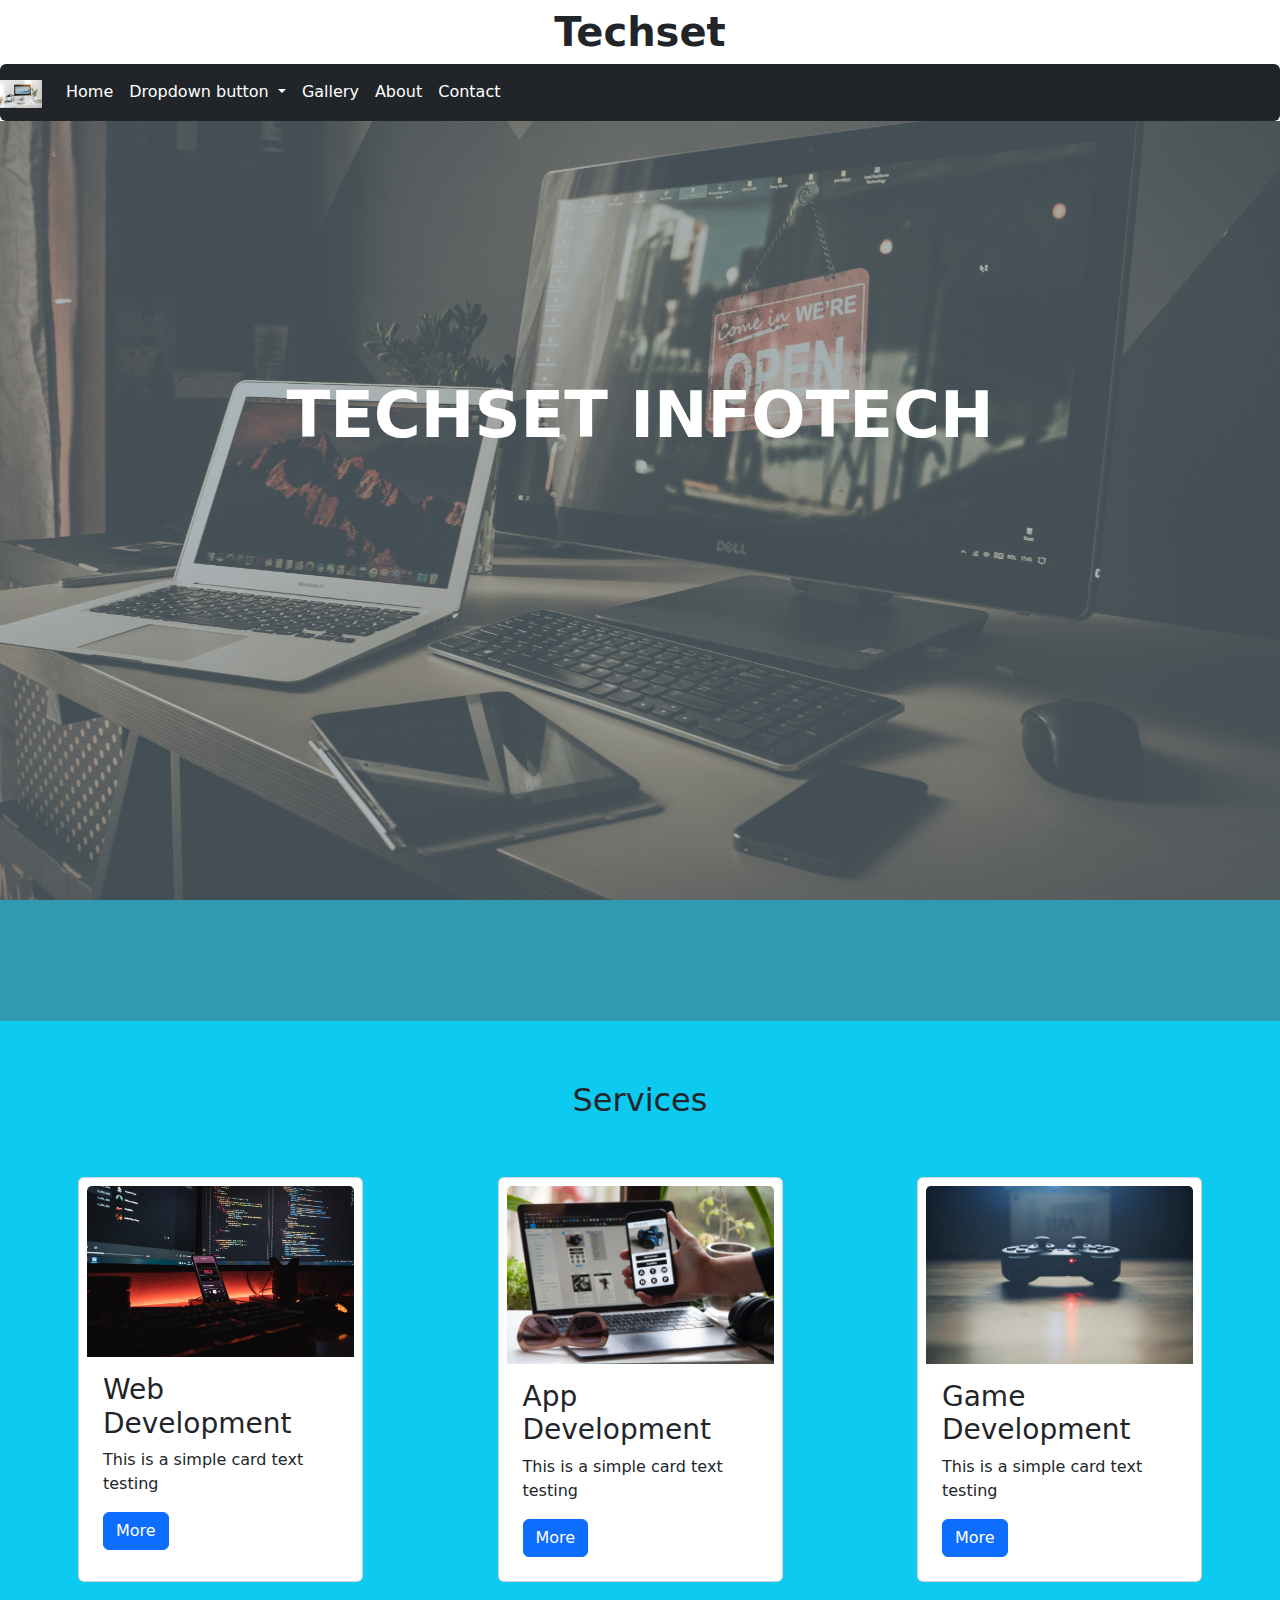
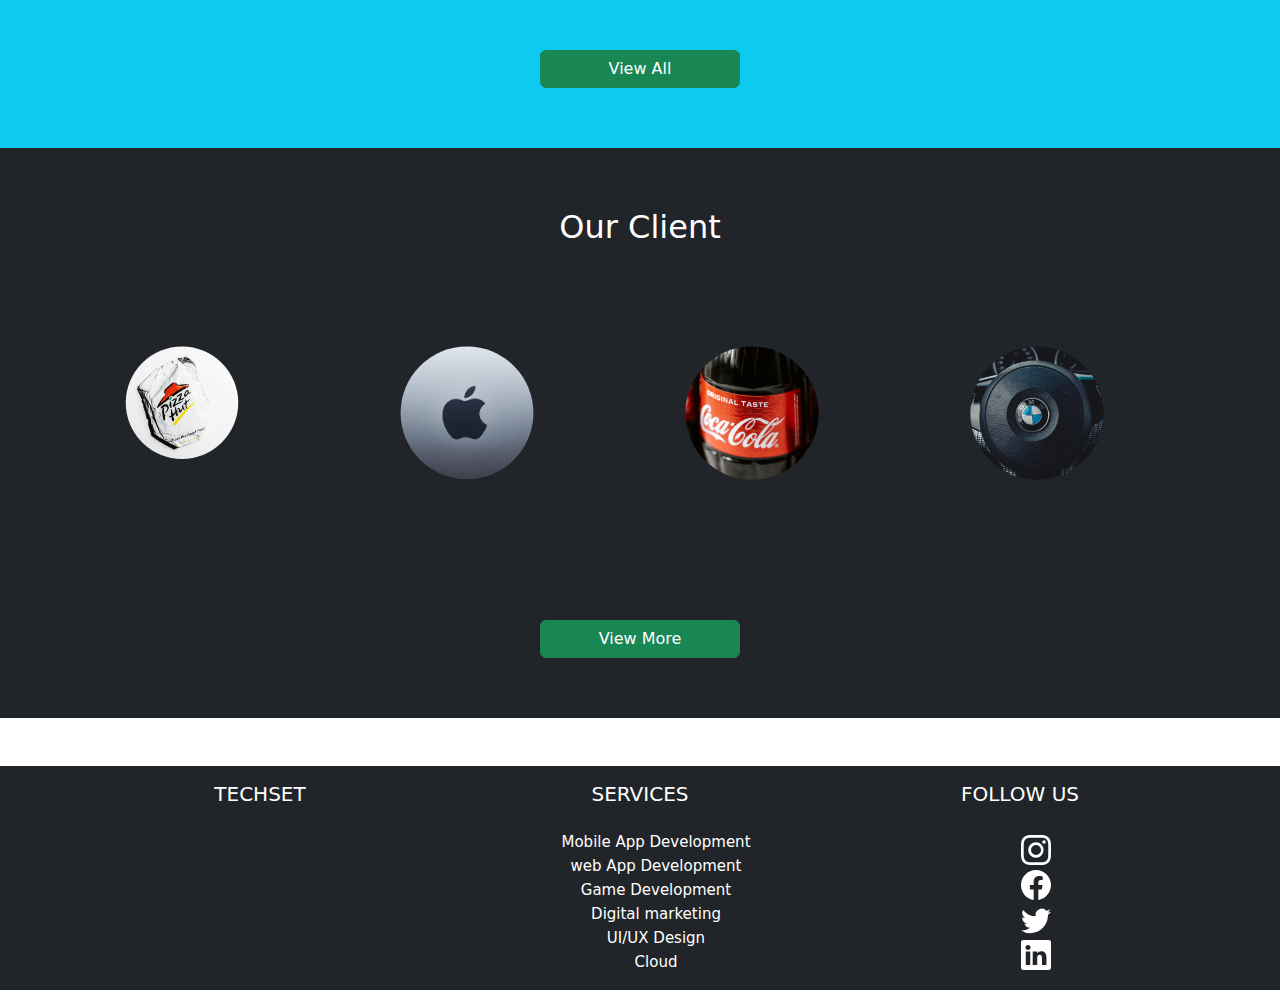
==== bootstraptask/index/index.html @ d774459c "Add files via upload" ====
<!DOCTYPE html>
<html lang="en">
<head>
  <title>TechSet</title>
  <meta charset="utf-8">
  <meta name="viewport" content="width=device-width, initial-scale=1">
 
  <link href="https://cdn.jsdelivr.net/npm/bootstrap@5.0.2/dist/css/bootstrap.min.css" rel="stylesheet">
  <script src="https://cdn.jsdelivr.net/npm/bootstrap@5.0.2/dist/js/bootstrap.bundle.min.js"></script>
  <link rel="stylesheet" href="../css/style.css">
 

 
</head>
<body>



<section>
    <h1 class="m-2">
        Techset
    </h1>
</section>
 
    <nav class="navbar navbar-expand-sm navbar-dark bg-dark sticky-top">
        
            <a href="#" class="navbar-brand">
                <img src="../images/1.jpg" height="28" alt="CoolBrand">
            </a>
           
            <button type="button" class="navbar-toggler" data-bs-toggle="collapse" data-bs-target="#navbarCollapse">
                <span class="navbar-toggler-icon"></span>
            </button>
            <div class="collapse navbar-collapse" id="navbarCollapse">
                <div class="navbar-nav">
                    <a href="../index/index.html" class="nav-item nav-link text-white">Home</a>
                    <div class="dropdown nav-item nav-link">
                      <a class="dropdown-toggle" id="dropdownbtn" data-bs-toggle="dropdown" aria-expanded="false">
                        Dropdown button
                      </a>
                      <ul class="dropdown-menu" aria-labelledby="dropdownMenuButton1">
                        <li><a class="dropdown-item" href="../index/mobileapp.html">Mobile App Development</a></li>
                        <li><a class="dropdown-item" href="../index/webdevelopment.html">Web App Development</a></li>
                        <li><a class="dropdown-item" href="../index/gamedev.html">Game Development</a></li>
                        <li><a class="dropdown-item" href="#">UI/U</a></li>
                        <li><a class="dropdown-item" href="#">Game Development</a></li>
                      </ul>
                    </div>
                    <a href="#" class="nav-item nav-link text-white">Gallery</a>
                    <a href="../index/about.html" class="nav-item nav-link text-white">About</a>
                    <a href="../index/contact.html" class="nav-item nav-link text-white">Contact</a>
                </div>
           
                <!-- <div class="navbar-nav ms-auto">
                    <a href="../index/login.html" class="nav-item nav-link login">Login</a>
                </div> -->
          
  
    </nav>
    <section class="bg-info">
      <div class="overlay"></div>
      <div class="imgs">
        
        <p class="display-3 text-white">Techset Infotech</p>
       
      </div>
   
      <!-- card section -->

<div class="container">
   <h2>Services</h2>
    <div class="row">
         <div class="col-md-3 col-sm-4 card p-2 m-2">
             <img src="../images/web.jpg" class="card-img-top">
             <div class="card-body">
             <h3 class="card-title">Web Development</h3>
             <p class="card-text">This is a simple card text testing</p>
             <a href="../index/webdevelopment.html" class="btn btn-primary">More</a>
            </div>
         </div>
         <div class="col-md-3 col-sm-4 card p-2 m-2">
            <img src="../images/app.jpg" class="card-img-top">
            <div class="card-body">
            <h3 class="card-title">App Development</h3>
            <p class="card-text">This is a simple card text testing</p>
            <a href="../index/mobileapp.html" class="btn btn-primary">More</a>
         </div>
         </div>
         <div class="col-md-3  col-sm-4 card p-2 m-2">
            <img src="../images/game.jpg" class="card-img-top">
            <div class="card-body">
            <h3 class="card-title">Game Development</h3>
            <p class="card-text">This is a simple card text testing</p>
            <a href="#" class="btn btn-primary">More</a>
         </div>
         </div>
    </div>
   <a href="#" class="btn btn-success">View All</a>
</div>



</section>

<section class="bg-dark"> 
<h2 class="text-white">Our Client</h2>
<div class="container">
  <div class="row">
  <div class="col">
    <div class="card-body">
<img class="image12 card-img-top" src="../images/pizzahut.jpg">
   
</div>
</div>
<div class="col">
  <img class="image12" src="../images/apple.jpg">
  </div>
  <div class="col">
    <img class="image12" src="../images/cocacola.jpg">
    </div>
    <div class="col">
      <img class="image12" src="../images/bmw.jpg">
      </div>
    </div>
</div>

<a class="btn btn-success">View More</a>
</section>

<footer class="bg-dark text-white mb-1 mt-5">
 <div class="container text-center text-md-left">
   <div class="row text-center text-md-left">
     <div class="col-md-3 col-lg-3 col-xl-3 mx-auto mt-3">
       <h5 class="text-uppercase mb-4">techset</h5>
       

     </div>
     <div class="col-sm-6 col-lg-3 col-md-4 mx-auto mt-3">
      <h5 class="text-uppercase mb-4">Services</h5>
        <ul>
          <li>
            <a href="#">Mobile App Development</a>
          </li>
          <li>
            <a href="#">web App Development</a>
          </li>
          <li>
            <a href="#">Game Development</a>
          </li>
          <li>
            <a href="#">Digital marketing</a>
          </li>
          <li>
            <a href="#">UI/UX Design</a>
          </li>
          <li>
            <a href="#">Cloud</a>
          </li>
        </ul>
     </div>

     <div class="col-sm-6 col-lg-3 col-md-4 mx-auto mt-3">
      <h5 class="text-uppercase mb-4">Follow us</h5>

      <ul>
        <li><a href="#"><svg xmlns="http://www.w3.org/2000/svg" width="30" height="30" fill="currentColor" class="bi bi-instagram" viewBox="0 0 16 16">
          <path d="M8 0C5.829 0 5.556.01 4.703.048 3.85.088 3.269.222 2.76.42a3.917 3.917 0 0 0-1.417.923A3.927 3.927 0 0 0 .42 2.76C.222 3.268.087 3.85.048 4.7.01 5.555 0 5.827 0 8.001c0 2.172.01 2.444.048 3.297.04.852.174 1.433.372 1.942.205.526.478.972.923 1.417.444.445.89.719 1.416.923.51.198 1.09.333 1.942.372C5.555 15.99 5.827 16 8 16s2.444-.01 3.298-.048c.851-.04 1.434-.174 1.943-.372a3.916 3.916 0 0 0 1.416-.923c.445-.445.718-.891.923-1.417.197-.509.332-1.09.372-1.942C15.99 10.445 16 10.173 16 8s-.01-2.445-.048-3.299c-.04-.851-.175-1.433-.372-1.941a3.926 3.926 0 0 0-.923-1.417A3.911 3.911 0 0 0 13.24.42c-.51-.198-1.092-.333-1.943-.372C10.443.01 10.172 0 7.998 0h.003zm-.717 1.442h.718c2.136 0 2.389.007 3.232.046.78.035 1.204.166 1.486.275.373.145.64.319.92.599.28.28.453.546.598.92.11.281.24.705.275 1.485.039.843.047 1.096.047 3.231s-.008 2.389-.047 3.232c-.035.78-.166 1.203-.275 1.485a2.47 2.47 0 0 1-.599.919c-.28.28-.546.453-.92.598-.28.11-.704.24-1.485.276-.843.038-1.096.047-3.232.047s-2.39-.009-3.233-.047c-.78-.036-1.203-.166-1.485-.276a2.478 2.478 0 0 1-.92-.598 2.48 2.48 0 0 1-.6-.92c-.109-.281-.24-.705-.275-1.485-.038-.843-.046-1.096-.046-3.233 0-2.136.008-2.388.046-3.231.036-.78.166-1.204.276-1.486.145-.373.319-.64.599-.92.28-.28.546-.453.92-.598.282-.11.705-.24 1.485-.276.738-.034 1.024-.044 2.515-.045v.002zm4.988 1.328a.96.96 0 1 0 0 1.92.96.96 0 0 0 0-1.92zm-4.27 1.122a4.109 4.109 0 1 0 0 8.217 4.109 4.109 0 0 0 0-8.217zm0 1.441a2.667 2.667 0 1 1 0 5.334 2.667 2.667 0 0 1 0-5.334z"/>
        </svg></a></li>

        <li><a href="#"><svg xmlns="http://www.w3.org/2000/svg" width="30" height="30" fill="currentColor" class="bi bi-facebook" viewBox="0 0 16 16">
          <path d="M16 8.049c0-4.446-3.582-8.05-8-8.05C3.58 0-.002 3.603-.002 8.05c0 4.017 2.926 7.347 6.75 7.951v-5.625h-2.03V8.05H6.75V6.275c0-2.017 1.195-3.131 3.022-3.131.876 0 1.791.157 1.791.157v1.98h-1.009c-.993 0-1.303.621-1.303 1.258v1.51h2.218l-.354 2.326H9.25V16c3.824-.604 6.75-3.934 6.75-7.951z"/>
        </svg></a></li>

      <li><a href="#"><svg xmlns="http://www.w3.org/2000/svg" width="30" height="30" fill="currentColor" class="bi bi-twitter" viewBox="0 0 16 16">
        <path d="M5.026 15c6.038 0 9.341-5.003 9.341-9.334 0-.14 0-.282-.006-.422A6.685 6.685 0 0 0 16 3.542a6.658 6.658 0 0 1-1.889.518 3.301 3.301 0 0 0 1.447-1.817 6.533 6.533 0 0 1-2.087.793A3.286 3.286 0 0 0 7.875 6.03a9.325 9.325 0 0 1-6.767-3.429 3.289 3.289 0 0 0 1.018 4.382A3.323 3.323 0 0 1 .64 6.575v.045a3.288 3.288 0 0 0 2.632 3.218 3.203 3.203 0 0 1-.865.115 3.23 3.23 0 0 1-.614-.057 3.283 3.283 0 0 0 3.067 2.277A6.588 6.588 0 0 1 .78 13.58a6.32 6.32 0 0 1-.78-.045A9.344 9.344 0 0 0 5.026 15z"/>
      </svg></a></li>
      <li>
        <a href="#"><svg xmlns="http://www.w3.org/2000/svg" width="30" height="30" fill="currentColor" class="bi bi-linkedin" viewBox="0 0 16 16">
          <path d="M0 1.146C0 .513.526 0 1.175 0h13.65C15.474 0 16 .513 16 1.146v13.708c0 .633-.526 1.146-1.175 1.146H1.175C.526 16 0 15.487 0 14.854V1.146zm4.943 12.248V6.169H2.542v7.225h2.401zm-1.2-8.212c.837 0 1.358-.554 1.358-1.248-.015-.709-.52-1.248-1.342-1.248-.822 0-1.359.54-1.359 1.248 0 .694.521 1.248 1.327 1.248h.016zm4.908 8.212V9.359c0-.216.016-.432.08-.586.173-.431.568-.878 1.232-.878.869 0 1.216.662 1.216 1.634v3.865h2.401V9.25c0-2.22-1.184-3.252-2.764-3.252-1.274 0-1.845.7-2.165 1.193v.025h-.016a5.54 5.54 0 0 1 .016-.025V6.169h-2.4c.03.678 0 7.225 0 7.225h2.4z"/>
        </svg></a>
      </li>
      </ul>
     </div>
   </div>
 </div>
</footer>
</body>
</html>
---- bootstraptask/css/style.css ----
/* Navigation bar */
/* nav ul li
 {
 	
 	display: inline-block;
 	line-height: 80px;	
 	padding: 10px 18px;
 }   */
 /* for all section */
section{
    overflow: hidden;
}
/* navigation */
.navbar
{
    border-radius: 6px;
}
a#dropdownbtn
{
    text-decoration: none;
    color: white;
}

/* page main section banner */
.banner
{
    background: #28677c;
    opacity: 1;   
    width: 100%;
    height: 200px;

}
.banner p
{
    position: relative;
      text-align: center;
      padding: 40px;     
      opacity: 1;
      text-transform: uppercase;
      font-weight: 600;
}

/* mobile app page */
img.icon
{
    width: 250px;
    height: 250px;
   margin-left: 60px;
   margin-top: 100px;
}

/* card image hover zoom */
.zoom{
    overflow: hidden;
}
.zoom img{
    transition: all 1.2s ease;

}
.zoom:hover img{
    transform: scale(1.1);
}

/* main section main page */


 
 .overlay {
        background: #536976;
        opacity: 0.5;
        position: absolute;
       
        width: 100%;
        height: 100%;
    
}
.imgs
{
    background:url(../images/2.jpg);
    background-size: cover;
    height: 100vh;
    background-attachment: fixed;
}
.imgs p{
    position: relative;
      text-align: center;
      padding-top: 4em;
      opacity: 1;
      text-transform: uppercase;
      font-weight: 600;
 }
 
div .row
{
    justify-content: space-between;
}

/* pages section */


/* section-1 */
.sec-1
{
    margin-top: 0;
}
h2{
    text-align: center;
    margin-top:60px;
    margin-bottom:50px;
    
}
 .btn.btn-success{
      
    display: block;
    width: 200px; 
    margin: auto;
   margin-top: 60px;  
   margin-bottom: 60px;
   text-decoration: none;
}

/* section-2 */
h2.text-white
{
    text-align: center;
    margin-top: 60px;
}

/* client */
.logo
{
    background: #000000;
    width: 100px;
    height: 100px;
    border-radius: 50%;
 
}

.image12
{
    width: 200px;
    clip-path: circle();
    margin-top: 50px;
    margin-bottom: 80px;
}
/* Gallery */
img .img-thumbnail
{
    margin: 10px;
}

/* login form */
h1
{
    text-align: center;
    margin-bottom: 50px;
    font-weight: 600;
}

/* contact page */

textarea{
height:120px;
}

div.form-group .btn{
    margin-top: 10px;
    width:20%;
    font-size: large;
}
/* footer start */
footer div ul 
{
    list-style: none;
    
}
footer div ul li a
{
    text-decoration: none;
    color: #ffffff;
    font-size: 15px;
}
footer div ul li a svg
{
    margin-top: 5px;
}

/* All media query */

@media(max-width:574px)
{
  div .row{
   margin:0px;
  }
}
@media(max-width:466px)
{
  .head1 a
 {
     padding: 10px;
 }
}
@media(min-width:730px)
{
 .contactlogo
 {
  width:50%
 }
}
@media(min-width:)
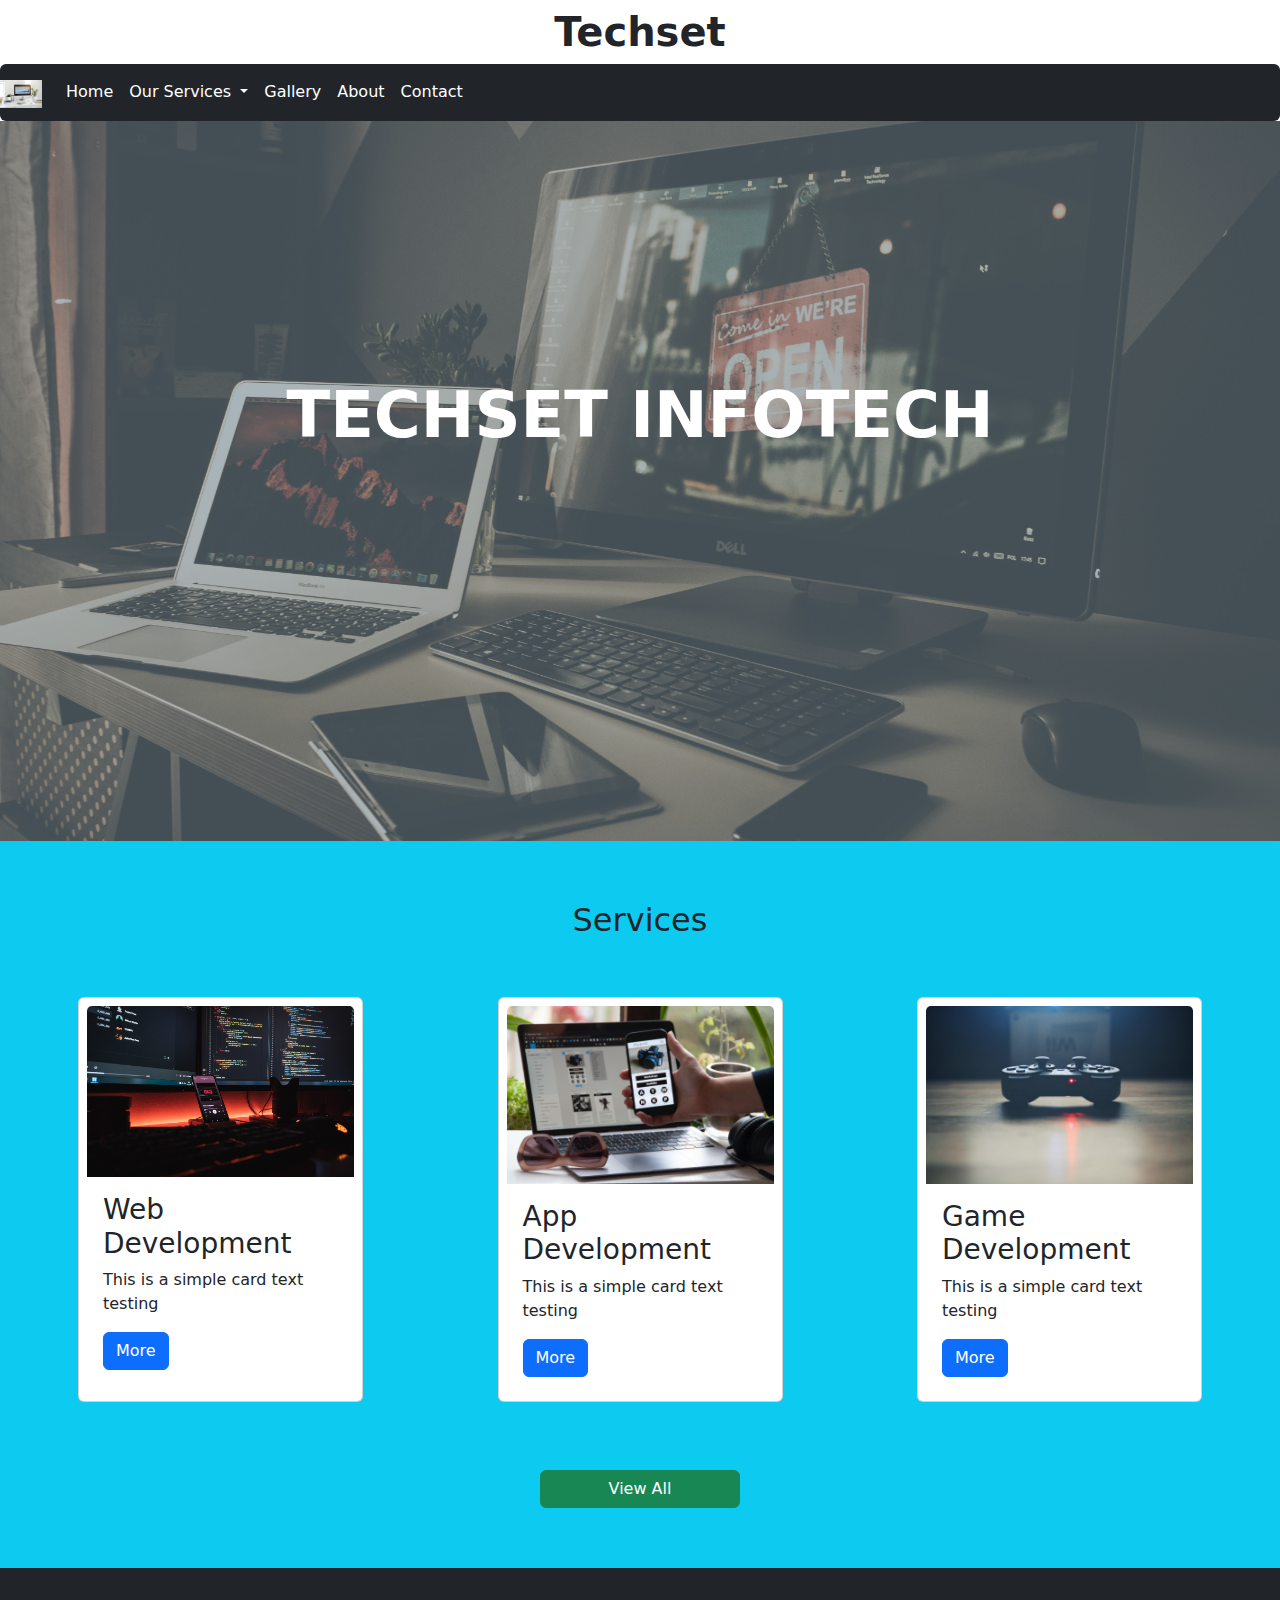
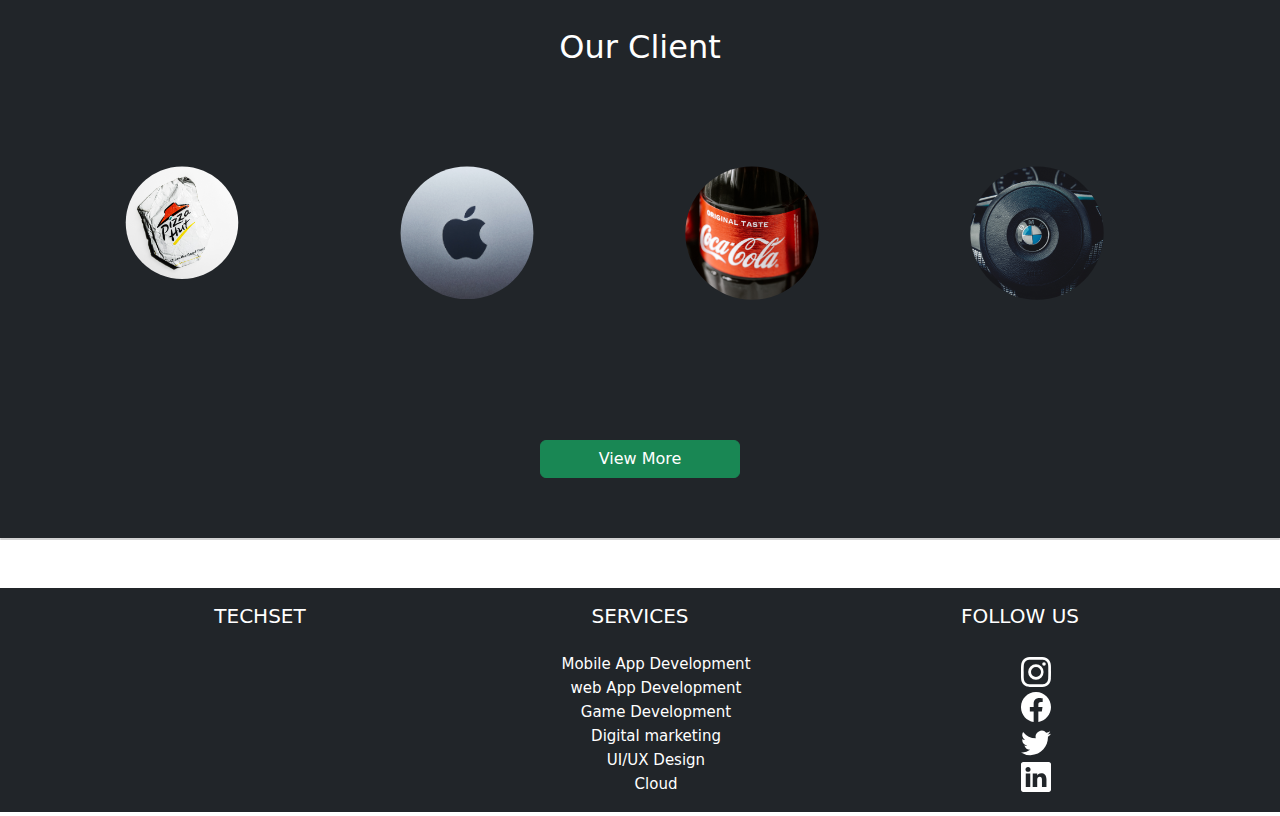
==== commit e4e57ea1: "Add files via upload" ====
--- a/bootstraptask/index/index.html
+++ b/bootstraptask/index/index.html
@@ -36,14 +36,14 @@
                     <a href="../index/index.html" class="nav-item nav-link text-white">Home</a>
                     <div class="dropdown nav-item nav-link">
                       <a class="dropdown-toggle" id="dropdownbtn" data-bs-toggle="dropdown" aria-expanded="false">
-                        Dropdown button
+                        Our Services
                       </a>
                       <ul class="dropdown-menu" aria-labelledby="dropdownMenuButton1">
                         <li><a class="dropdown-item" href="../index/mobileapp.html">Mobile App Development</a></li>
                         <li><a class="dropdown-item" href="../index/webdevelopment.html">Web App Development</a></li>
                         <li><a class="dropdown-item" href="../index/gamedev.html">Game Development</a></li>
-                        <li><a class="dropdown-item" href="#">UI/U</a></li>
-                        <li><a class="dropdown-item" href="#">Game Development</a></li>
+                        <li><a class="dropdown-item" href="../index/design.html">UI/UX</a></li>
+                        <li><a class="dropdown-item" href="../index/gamedev.html">Game Development</a></li>
                       </ul>
                     </div>
                     <a href="#" class="nav-item nav-link text-white">Gallery</a>
@@ -69,6 +69,7 @@
 
 <div class="container">
    <h2>Services</h2>
+   
     <div class="row">
          <div class="col-md-3 col-sm-4 card p-2 m-2">
              <img src="../images/web.jpg" class="card-img-top">
@@ -127,6 +128,16 @@
 <a class="btn btn-success">View More</a>
 </section>
 
+<section>
+  <div class="card">
+    <div class="carousel slide" data-bs-toggle="carousel">
+      <div class="carousel-item card-img-top">
+        
+      </div>
+    </div>
+  </div>
+</section>
+
 <footer class="bg-dark text-white mb-1 mt-5">
  <div class="container text-center text-md-left">
    <div class="row text-center text-md-left">
@@ -139,13 +150,13 @@
       <h5 class="text-uppercase mb-4">Services</h5>
         <ul>
           <li>
-            <a href="#">Mobile App Development</a>
-          </li>
-          <li>
-            <a href="#">web App Development</a>
-          </li>
-          <li>
-            <a href="#">Game Development</a>
+            <a href="../index/mobileapp.html">Mobile App Development</a>
+          </li>
+          <li>
+            <a href="../index/webdevelopment.html">web App Development</a>
+          </li>
+          <li>
+            <a href="../index/gamedev.html">Game Development</a>
           </li>
           <li>
             <a href="#">Digital marketing</a>
@@ -190,6 +201,4 @@
 
  
 
-   
-  
-  +   --- a/bootstraptask/css/style.css
+++ b/bootstraptask/css/style.css
@@ -40,13 +40,17 @@
       font-weight: 600;
 }
 
-/* mobile app page */
+/* mobile app development */
 img.icon
 {
     width: 250px;
     height: 250px;
    margin-left: 60px;
    margin-top: 100px;
+}
+.image-services
+{
+    position: relative;
 }
 
 /* card image hover zoom */
@@ -71,14 +75,14 @@
         position: absolute;
        
         width: 100%;
-        height: 100%;
+        height: 80%;
     
 }
 .imgs
 {
     background:url(../images/2.jpg);
     background-size: cover;
-    height: 100vh;
+    height: 80vh;
     background-attachment: fixed;
 }
 .imgs p{
@@ -185,6 +189,42 @@
     margin-top: 5px;
 }
 
+/* Game develpment page */
+
+.row .content
+{
+    border-radius: 15px;
+ 
+}
+.content h3{
+    text-align: center;
+    font-size: 40px;
+}
+.content p
+{
+    padding: 2px;
+    font-size: 22px;
+}
+.content
+{
+    box-shadow: 0 4px 8px 0 rgba(0, 0, 0, 0.2), 0 6px 20px 0 rgba(0, 0, 0, 0.19);
+}
+
+.gameimg .gameimg-3d
+{
+    padding-left: 20px;
+}
+.gameimg{
+    transition: all 1.5s;
+  
+}
+.gameimg:hover
+{
+    /* transform: scale(1.1); */
+    transform: rotateY(150deg);
+ }
+
+
 /* All media query */
 
 @media(max-width:574px)
@@ -199,6 +239,11 @@
  {
      padding: 10px;
  }
+ .gameimg .gameimg-vr img
+ {
+     width: 50px;
+
+ }
 }
 @media(min-width:730px)
 {
@@ -207,4 +252,3 @@
   width:50%
  }
 }
-@media(min-width:)
